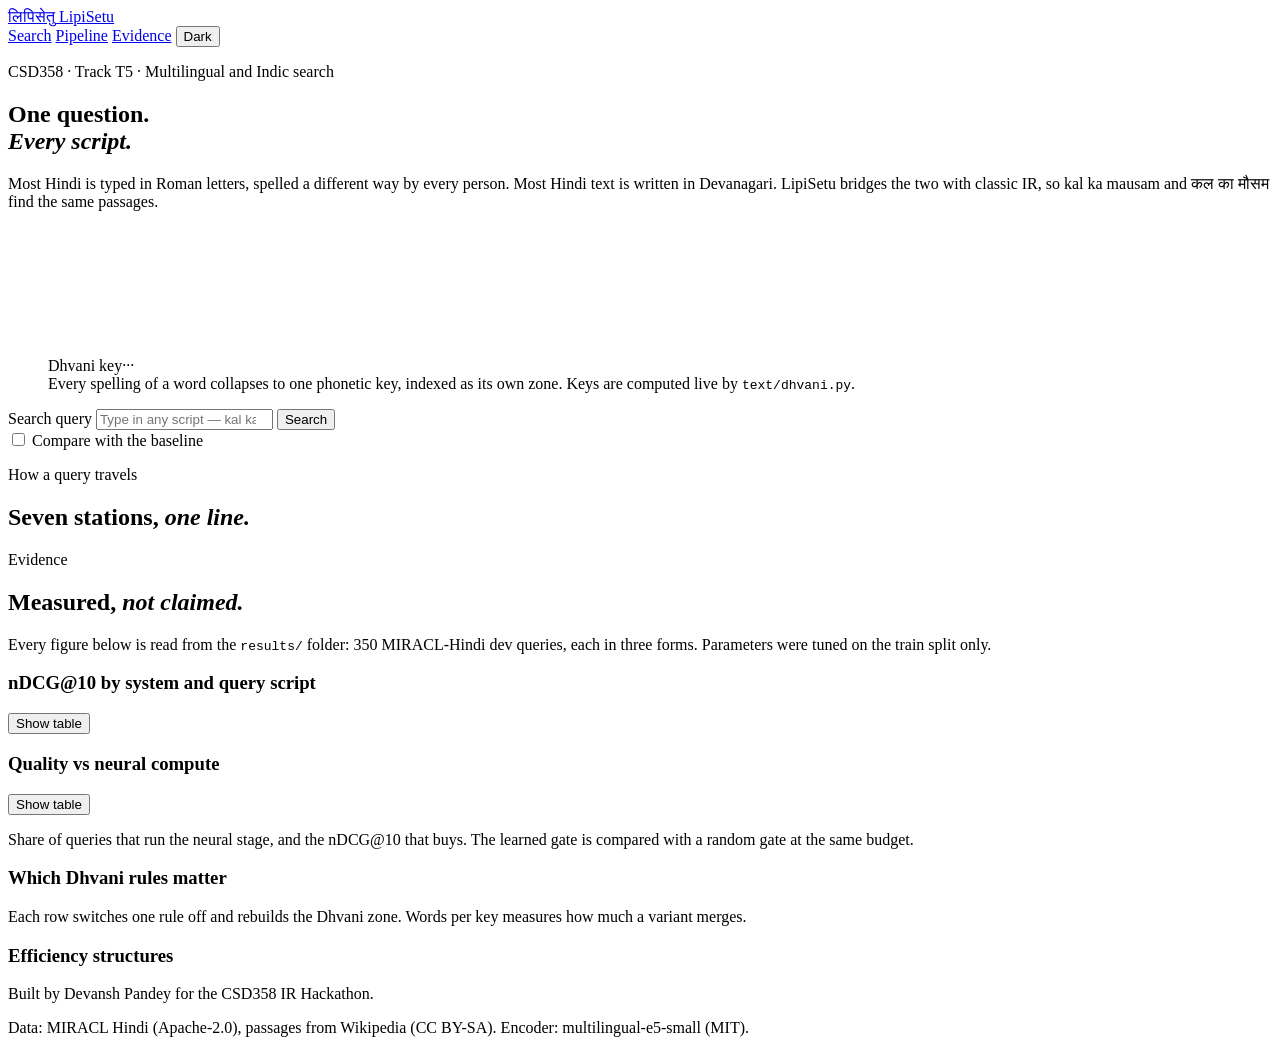
==== app/static/index.html @ 5144690f "Add web demo: FastAPI backend and search page with pipeline trace and evidence" ====
<!doctype html>
<html lang="en">
<head>
  <meta charset="utf-8">
  <meta name="viewport" content="width=device-width, initial-scale=1">
  <title>LipiSetu · Script-invariant Hindi search</title>
  <meta name="description" content="One question, every script. A Hindi search engine that returns the same passages for Devanagari, Roman and code-mixed queries.">
  <link rel="preconnect" href="https://fonts.googleapis.com">
  <link rel="preconnect" href="https://fonts.gstatic.com" crossorigin>
  <link href="https://fonts.googleapis.com/css2?family=Fraunces:ital,opsz,wght@0,9..144,400;0,9..144,500;1,9..144,400&family=Inter:wght@400;500;600&family=JetBrains+Mono:wght@400;500&family=Noto+Sans+Devanagari:wght@400;500;600&family=Tiro+Devanagari+Hindi&display=swap" rel="stylesheet">
  <link rel="stylesheet" href="/static/style.css">
</head>
<body>
  <header class="topbar">
    <div class="wrap topbar-inner">
      <a class="wordmark" href="#top" aria-label="LipiSetu home">
        <span class="wordmark-deva" lang="hi">लिपिसेतु</span>
        <span class="wordmark-latin">LipiSetu</span>
      </a>
      <nav class="nav" aria-label="Sections">
        <a href="#search">Search</a>
        <a href="#pipeline">Pipeline</a>
        <a href="#evidence">Evidence</a>
        <button class="theme-toggle" id="themeToggle" type="button" aria-label="Toggle dark mode">
          <span class="theme-dot"></span><span id="themeLabel">Dark</span>
        </button>
      </nav>
    </div>
  </header>

  <main id="top">
    <section class="hero wrap">
      <p class="kicker">CSD358 · Track T5 · Multilingual and Indic search</p>
      <h1>One question.<br><em>Every script.</em></h1>
      <p class="lede">Most Hindi is typed in Roman letters, spelled a different way by every person. Most Hindi text is written in Devanagari. LipiSetu bridges the two with classic IR, so <span class="mono-inline">kal ka mausam</span> and <span lang="hi">कल का मौसम</span> find the same passages.</p>

      <figure class="bridge" aria-label="Different spellings mapping to one Dhvani key">
        <div class="bridge-words" id="bridgeWords"></div>
        <svg class="bridge-lines" id="bridgeLines" viewBox="0 0 600 64" preserveAspectRatio="none" aria-hidden="true"></svg>
        <div class="bridge-key"><span class="bridge-key-label">Dhvani key</span><span class="bridge-key-value" id="bridgeKey">···</span></div>
        <figcaption>Every spelling of a word collapses to one phonetic key, indexed as its own zone. Keys are computed live by <code>text/dhvani.py</code>.</figcaption>
      </figure>
    </section>

    <section class="search-section" id="search">
      <div class="wrap">
        <form class="search-form" id="searchForm" autocomplete="off">
          <label class="visually-hidden" for="query">Search query</label>
          <input id="query" name="q" type="search" placeholder="Type in any script — kal ka mausam, भारत का संविधान, congress party ka leader" spellcheck="false">
          <button type="submit" class="search-button">Search</button>
        </form>
        <div class="examples" id="examples" aria-label="Example queries"></div>
        <div class="controls">
          <div class="segmented" id="systemPicker" role="radiogroup" aria-label="Ranking system"></div>
          <label class="compare-toggle"><input type="checkbox" id="compareToggle"> Compare with the baseline</label>
        </div>
      </div>
    </section>

    <section class="results-section wrap" id="resultsSection" hidden>
      <div class="consistency" id="consistency" hidden></div>
      <div class="results-grid">
        <div class="results-columns" id="resultsColumns"></div>
        <aside class="trace" id="trace" aria-label="How this query was processed"></aside>
      </div>
    </section>

    <section class="pipeline-section" id="pipeline">
      <div class="wrap">
        <p class="kicker">How a query travels</p>
        <h2>Seven stations, <em>one line.</em></h2>
        <ol class="line" id="line"></ol>
      </div>
    </section>

    <section class="evidence-section" id="evidence">
      <div class="wrap">
        <p class="kicker">Evidence</p>
        <h2>Measured, <em>not claimed.</em></h2>
        <p class="section-note" id="evidenceNote">Every figure below is read from the <code>results/</code> folder: 350 MIRACL-Hindi dev queries, each in three forms. Parameters were tuned on the train split only.</p>
        <div class="tiles" id="tiles"></div>

        <div class="figure-block">
          <div class="figure-head">
            <h3>nDCG@10 by system and query script</h3>
            <button type="button" class="link-button" data-table="chartSystemsTable">Show table</button>
          </div>
          <div class="legend" id="systemsLegend"></div>
          <div class="chart" id="chartSystems"></div>
          <div class="table-wrap" id="chartSystemsTable" hidden></div>
        </div>

        <div class="figure-block">
          <div class="figure-head">
            <h3>Quality vs neural compute</h3>
            <button type="button" class="link-button" data-table="chartBudgetTable">Show table</button>
          </div>
          <p class="figure-note">Share of queries that run the neural stage, and the nDCG@10 that buys. The learned gate is compared with a random gate at the same budget.</p>
          <div class="legend" id="budgetLegend"></div>
          <div class="chart" id="chartBudget"></div>
          <div class="table-wrap" id="chartBudgetTable" hidden></div>
        </div>

        <div class="figure-block">
          <div class="figure-head"><h3>Which Dhvani rules matter</h3></div>
          <p class="figure-note">Each row switches one rule off and rebuilds the Dhvani zone. Words per key measures how much a variant merges.</p>
          <div class="table-wrap" id="ablationTable"></div>
        </div>

        <div class="figure-block">
          <div class="figure-head"><h3>Efficiency structures</h3></div>
          <div class="table-wrap" id="efficiencyTable"></div>
        </div>
      </div>
    </section>
  </main>

  <footer class="footer">
    <div class="wrap footer-inner">
      <p>Built by Devansh Pandey for the CSD358 IR Hackathon.</p>
      <p class="muted">Data: MIRACL Hindi (Apache-2.0), passages from Wikipedia (CC BY-SA). Encoder: multilingual-e5-small (MIT).</p>
    </div>
  </footer>

  <div class="tooltip" id="tooltip" role="tooltip" hidden></div>
  <script src="/static/app.js"></script>
</body>
</html>
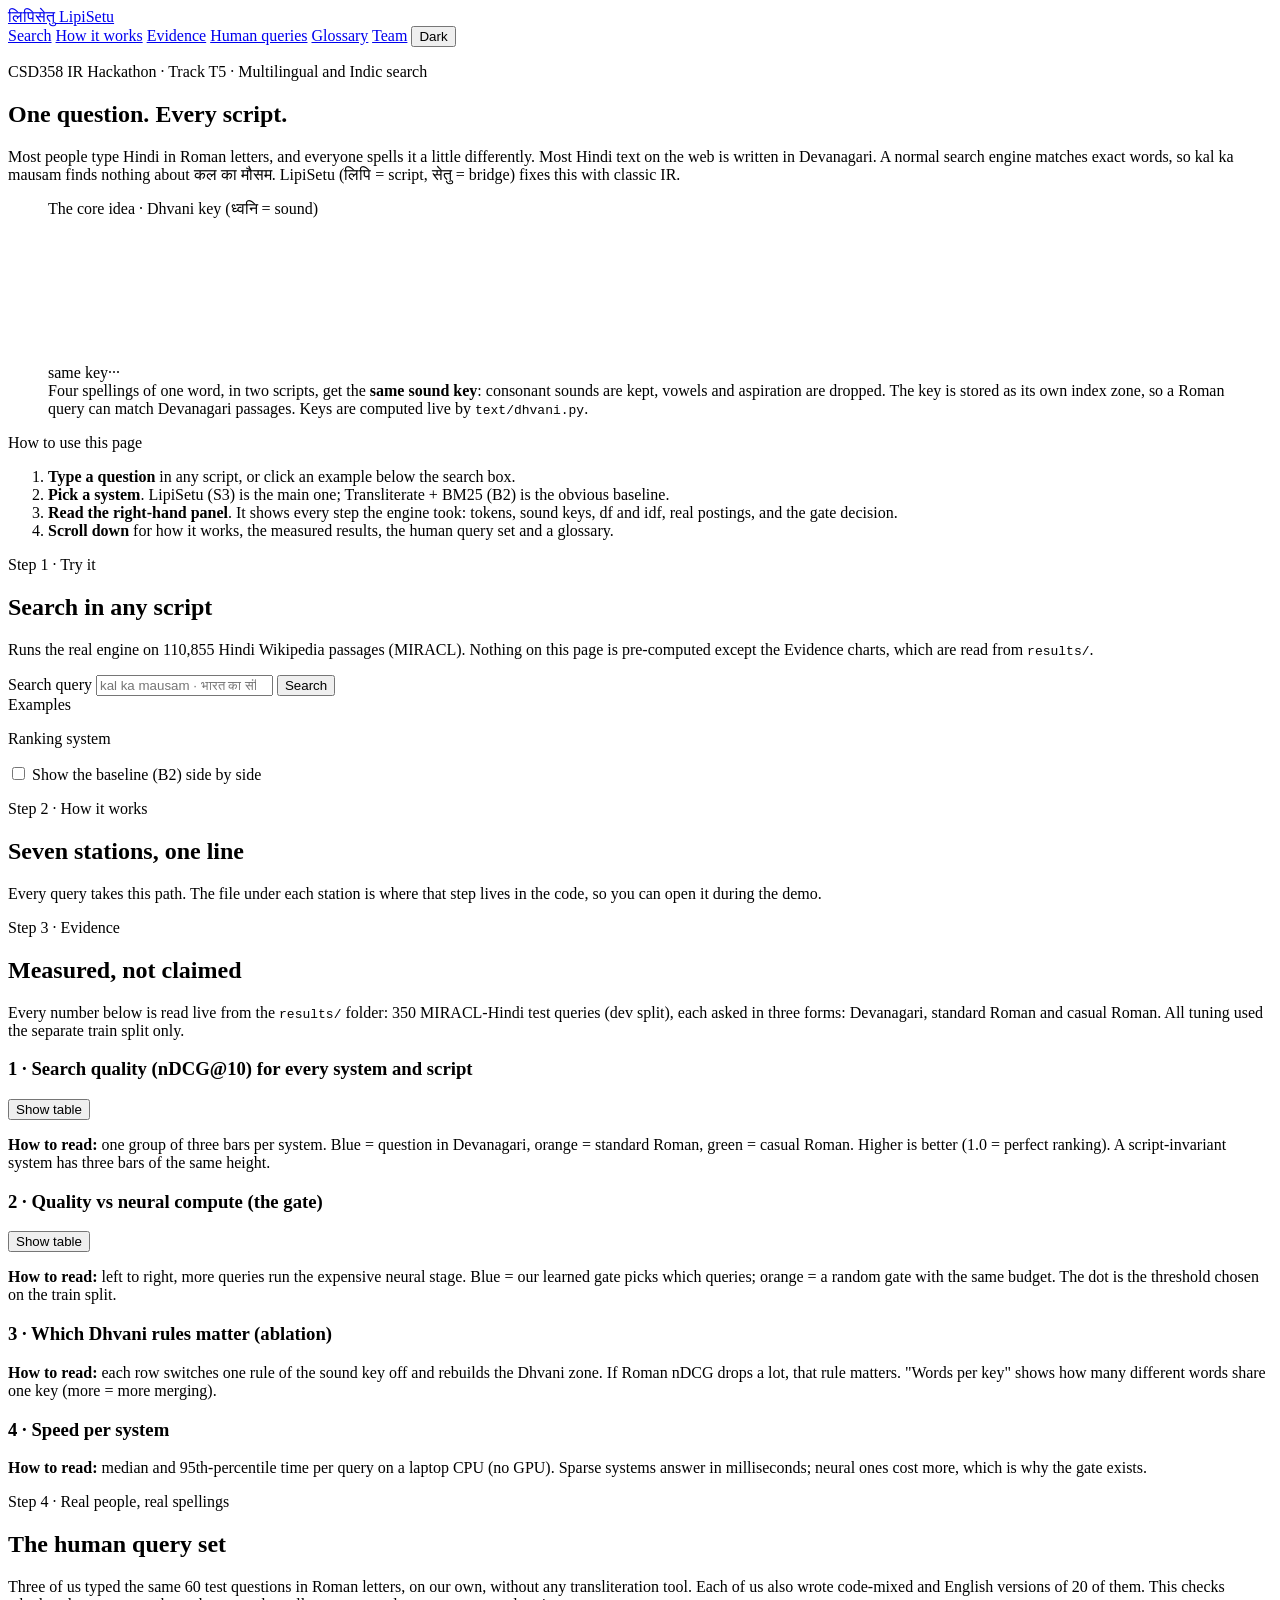
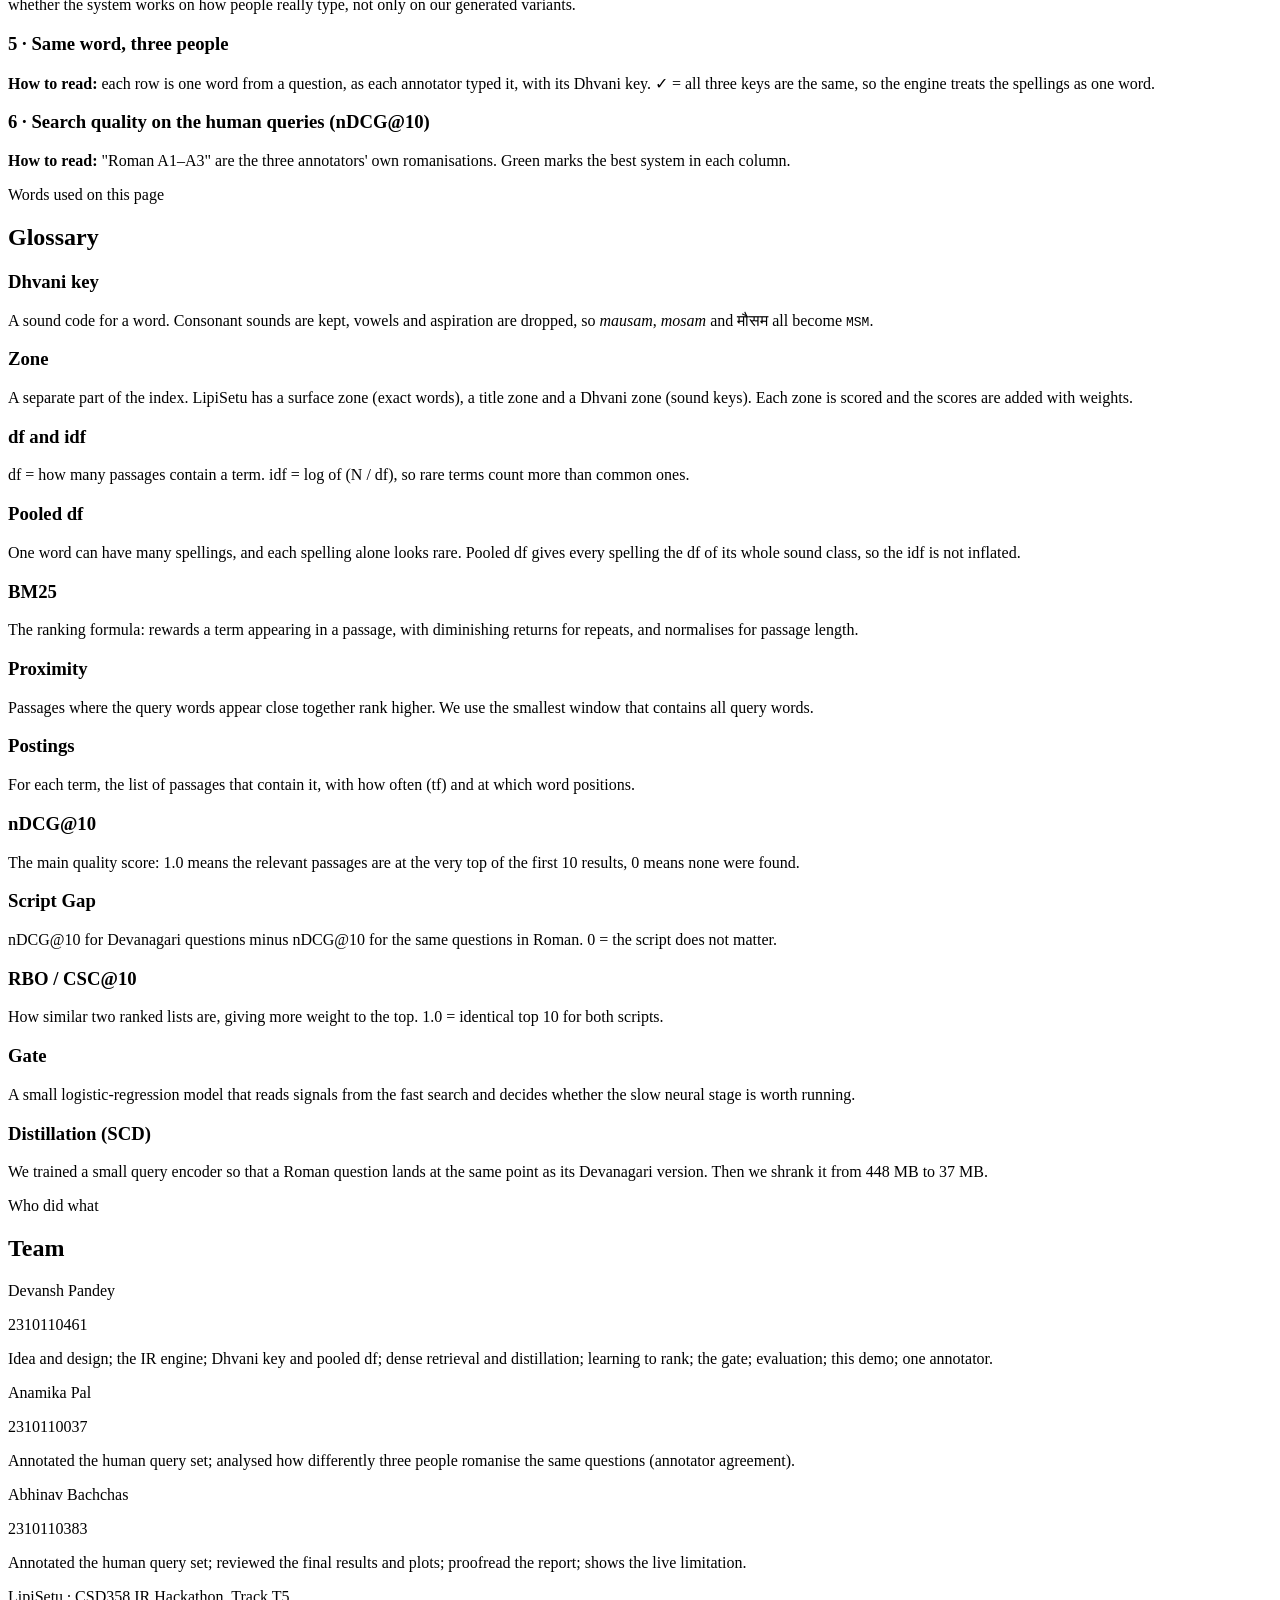
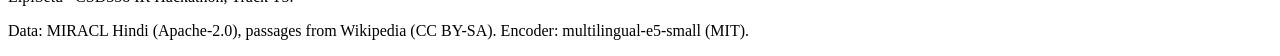
==== commit 5ee8e537: "Redesign demo page (fonts, explanations, human-set and team sections); fill work division; detailed " ====
--- a/app/static/index.html
+++ b/app/static/index.html
@@ -7,8 +7,8 @@
   <meta name="description" content="One question, every script. A Hindi search engine that returns the same passages for Devanagari, Roman and code-mixed queries.">
   <link rel="preconnect" href="https://fonts.googleapis.com">
   <link rel="preconnect" href="https://fonts.gstatic.com" crossorigin>
-  <link href="https://fonts.googleapis.com/css2?family=Fraunces:ital,opsz,wght@0,9..144,400;0,9..144,500;1,9..144,400&family=Inter:wght@400;500;600&family=JetBrains+Mono:wght@400;500&family=Noto+Sans+Devanagari:wght@400;500;600&family=Tiro+Devanagari+Hindi&display=swap" rel="stylesheet">
-  <link rel="stylesheet" href="/static/style.css">
+  <link href="https://fonts.googleapis.com/css2?family=Poppins:wght@400;500;600;700&family=Hind:wght@400;500;600&family=IBM+Plex+Mono:wght@400;500&display=swap" rel="stylesheet">
+  <link rel="stylesheet" href="/static/style.css?v=3">
 </head>
 <body>
   <header class="topbar">
@@ -19,8 +19,11 @@
       </a>
       <nav class="nav" aria-label="Sections">
         <a href="#search">Search</a>
-        <a href="#pipeline">Pipeline</a>
+        <a href="#pipeline">How it works</a>
         <a href="#evidence">Evidence</a>
+        <a href="#human">Human queries</a>
+        <a href="#glossary">Glossary</a>
+        <a href="#team">Team</a>
         <button class="theme-toggle" id="themeToggle" type="button" aria-label="Toggle dark mode">
           <span class="theme-dot"></span><span id="themeLabel">Dark</span>
         </button>
@@ -29,87 +32,208 @@
   </header>
 
   <main id="top">
+    <!-- 1. The problem -->
     <section class="hero wrap">
-      <p class="kicker">CSD358 · Track T5 · Multilingual and Indic search</p>
-      <h1>One question.<br><em>Every script.</em></h1>
-      <p class="lede">Most Hindi is typed in Roman letters, spelled a different way by every person. Most Hindi text is written in Devanagari. LipiSetu bridges the two with classic IR, so <span class="mono-inline">kal ka mausam</span> and <span lang="hi">कल का मौसम</span> find the same passages.</p>
-
-      <figure class="bridge" aria-label="Different spellings mapping to one Dhvani key">
-        <div class="bridge-words" id="bridgeWords"></div>
-        <svg class="bridge-lines" id="bridgeLines" viewBox="0 0 600 64" preserveAspectRatio="none" aria-hidden="true"></svg>
-        <div class="bridge-key"><span class="bridge-key-label">Dhvani key</span><span class="bridge-key-value" id="bridgeKey">···</span></div>
-        <figcaption>Every spelling of a word collapses to one phonetic key, indexed as its own zone. Keys are computed live by <code>text/dhvani.py</code>.</figcaption>
-      </figure>
-    </section>
-
+      <p class="kicker">CSD358 IR Hackathon · Track T5 · Multilingual and Indic search</p>
+      <h1>One question. <span class="accent">Every script.</span></h1>
+      <p class="lede">Most people type Hindi in Roman letters, and everyone spells it a little differently. Most Hindi text on the web is written in Devanagari. A normal search engine matches exact words, so <span class="mono-inline">kal ka mausam</span> finds nothing about <span lang="hi">कल का मौसम</span>. LipiSetu (लिपि = script, सेतु = bridge) fixes this with classic IR.</p>
+
+      <div class="hero-grid">
+        <figure class="bridge" aria-label="Different spellings mapping to one Dhvani key">
+          <p class="card-label">The core idea · Dhvani key (ध्वनि = sound)</p>
+          <div class="bridge-words" id="bridgeWords"></div>
+          <svg class="bridge-lines" id="bridgeLines" viewBox="0 0 600 64" preserveAspectRatio="none" aria-hidden="true"></svg>
+          <div class="bridge-key"><span class="bridge-key-label">same key</span><span class="bridge-key-value" id="bridgeKey">···</span></div>
+          <figcaption>Four spellings of one word, in two scripts, get the <b>same sound key</b>: consonant sounds are kept, vowels and aspiration are dropped. The key is stored as its own index zone, so a Roman query can match Devanagari passages. Keys are computed live by <code>text/dhvani.py</code>.</figcaption>
+        </figure>
+
+        <div class="howto">
+          <p class="card-label">How to use this page</p>
+          <ol class="howto-steps">
+            <li><b>Type a question</b> in any script, or click an example below the search box.</li>
+            <li><b>Pick a system</b>. LipiSetu (S3) is the main one; Transliterate + BM25 (B2) is the obvious baseline.</li>
+            <li><b>Read the right-hand panel</b>. It shows every step the engine took: tokens, sound keys, df and idf, real postings, and the gate decision.</li>
+            <li><b>Scroll down</b> for how it works, the measured results, the human query set and a glossary.</li>
+          </ol>
+        </div>
+      </div>
+    </section>
+
+    <!-- 2. Live search -->
     <section class="search-section" id="search">
       <div class="wrap">
+        <div class="section-head">
+          <p class="kicker">Step 1 · Try it</p>
+          <h2>Search in any script</h2>
+          <p class="section-note">Runs the real engine on 110,855 Hindi Wikipedia passages (MIRACL). Nothing on this page is pre-computed except the Evidence charts, which are read from <code>results/</code>.</p>
+        </div>
         <form class="search-form" id="searchForm" autocomplete="off">
           <label class="visually-hidden" for="query">Search query</label>
-          <input id="query" name="q" type="search" placeholder="Type in any script — kal ka mausam, भारत का संविधान, congress party ka leader" spellcheck="false">
+          <input id="query" name="q" type="search" placeholder="kal ka mausam · भारत का संविधान · congress party ka leader" spellcheck="false">
           <button type="submit" class="search-button">Search</button>
         </form>
-        <div class="examples" id="examples" aria-label="Example queries"></div>
+        <div class="examples-row"><span class="examples-label">Examples</span><div class="examples" id="examples" aria-label="Example queries"></div></div>
         <div class="controls">
-          <div class="segmented" id="systemPicker" role="radiogroup" aria-label="Ranking system"></div>
-          <label class="compare-toggle"><input type="checkbox" id="compareToggle"> Compare with the baseline</label>
-        </div>
+          <div>
+            <p class="control-label">Ranking system</p>
+            <div class="segmented" id="systemPicker" role="radiogroup" aria-label="Ranking system"></div>
+          </div>
+          <label class="compare-toggle"><input type="checkbox" id="compareToggle"> Show the baseline (B2) side by side</label>
+        </div>
+        <div class="system-info" id="systemInfo" aria-live="polite"></div>
       </div>
     </section>
 
     <section class="results-section wrap" id="resultsSection" hidden>
       <div class="consistency" id="consistency" hidden></div>
       <div class="results-grid">
-        <div class="results-columns" id="resultsColumns"></div>
+        <div>
+          <div class="read-guide" id="readGuide">
+            <b>How to read a result:</b> the title and passage are from Wikipedia; <span class="hit">highlighted</span> words matched your query (directly or through their sound key). The coloured bar splits the score into its parts:
+            <span><span class="swatch" style="background:var(--series-1)"></span>exact-word BM25</span>
+            <span><span class="swatch" style="background:var(--series-2)"></span>Dhvani (sound) zone</span>
+            <span><span class="swatch" style="background:var(--series-3)"></span>title + proximity</span>
+          </div>
+          <div class="results-columns" id="resultsColumns"></div>
+        </div>
         <aside class="trace" id="trace" aria-label="How this query was processed"></aside>
       </div>
     </section>
 
+    <!-- 3. How it works -->
     <section class="pipeline-section" id="pipeline">
       <div class="wrap">
-        <p class="kicker">How a query travels</p>
-        <h2>Seven stations, <em>one line.</em></h2>
+        <div class="section-head">
+          <p class="kicker">Step 2 · How it works</p>
+          <h2>Seven stations, one line</h2>
+          <p class="section-note">Every query takes this path. The file under each station is where that step lives in the code, so you can open it during the demo.</p>
+        </div>
         <ol class="line" id="line"></ol>
       </div>
     </section>
 
+    <!-- 4. Evidence -->
     <section class="evidence-section" id="evidence">
       <div class="wrap">
-        <p class="kicker">Evidence</p>
-        <h2>Measured, <em>not claimed.</em></h2>
-        <p class="section-note" id="evidenceNote">Every figure below is read from the <code>results/</code> folder: 350 MIRACL-Hindi dev queries, each in three forms. Parameters were tuned on the train split only.</p>
+        <div class="section-head">
+          <p class="kicker">Step 3 · Evidence</p>
+          <h2>Measured, not claimed</h2>
+          <p class="section-note" id="evidenceNote">Every number below is read live from the <code>results/</code> folder: 350 MIRACL-Hindi test queries (dev split), each asked in three forms: Devanagari, standard Roman and casual Roman. All tuning used the separate train split only.</p>
+        </div>
         <div class="tiles" id="tiles"></div>
 
         <div class="figure-block">
           <div class="figure-head">
-            <h3>nDCG@10 by system and query script</h3>
+            <h3>1 · Search quality (nDCG@10) for every system and script</h3>
             <button type="button" class="link-button" data-table="chartSystemsTable">Show table</button>
           </div>
+          <p class="figure-note"><b>How to read:</b> one group of three bars per system. Blue = question in Devanagari, orange = standard Roman, green = casual Roman. Higher is better (1.0 = perfect ranking). A script-invariant system has three bars of the same height.</p>
           <div class="legend" id="systemsLegend"></div>
           <div class="chart" id="chartSystems"></div>
+          <p class="takeaway" id="takeawaySystems"></p>
           <div class="table-wrap" id="chartSystemsTable" hidden></div>
         </div>
 
         <div class="figure-block">
           <div class="figure-head">
-            <h3>Quality vs neural compute</h3>
+            <h3>2 · Quality vs neural compute (the gate)</h3>
             <button type="button" class="link-button" data-table="chartBudgetTable">Show table</button>
           </div>
-          <p class="figure-note">Share of queries that run the neural stage, and the nDCG@10 that buys. The learned gate is compared with a random gate at the same budget.</p>
+          <p class="figure-note"><b>How to read:</b> left to right, more queries run the expensive neural stage. Blue = our learned gate picks which queries; orange = a random gate with the same budget. The dot is the threshold chosen on the train split.</p>
           <div class="legend" id="budgetLegend"></div>
           <div class="chart" id="chartBudget"></div>
+          <p class="takeaway" id="takeawayBudget"></p>
           <div class="table-wrap" id="chartBudgetTable" hidden></div>
         </div>
 
         <div class="figure-block">
-          <div class="figure-head"><h3>Which Dhvani rules matter</h3></div>
-          <p class="figure-note">Each row switches one rule off and rebuilds the Dhvani zone. Words per key measures how much a variant merges.</p>
+          <div class="figure-head"><h3>3 · Which Dhvani rules matter (ablation)</h3></div>
+          <p class="figure-note"><b>How to read:</b> each row switches one rule of the sound key off and rebuilds the Dhvani zone. If Roman nDCG drops a lot, that rule matters. "Words per key" shows how many different words share one key (more = more merging).</p>
           <div class="table-wrap" id="ablationTable"></div>
-        </div>
-
-        <div class="figure-block">
-          <div class="figure-head"><h3>Efficiency structures</h3></div>
+          <p class="takeaway" id="takeawayAblation"></p>
+        </div>
+
+        <div class="figure-block">
+          <div class="figure-head"><h3>4 · Speed per system</h3></div>
+          <p class="figure-note"><b>How to read:</b> median and 95th-percentile time per query on a laptop CPU (no GPU). Sparse systems answer in milliseconds; neural ones cost more, which is why the gate exists.</p>
           <div class="table-wrap" id="efficiencyTable"></div>
+          <p class="takeaway" id="takeawayEfficiency"></p>
+        </div>
+      </div>
+    </section>
+
+    <!-- 5. Human query set -->
+    <section class="human-section" id="human">
+      <div class="wrap">
+        <div class="section-head">
+          <p class="kicker">Step 4 · Real people, real spellings</p>
+          <h2>The human query set</h2>
+          <p class="section-note">Three of us typed the same 60 test questions in Roman letters, on our own, without any transliteration tool. Each of us also wrote code-mixed and English versions of 20 of them. This checks whether the system works on how people really type, not only on our generated variants.</p>
+        </div>
+        <div class="tiles" id="humanTiles"></div>
+
+        <div class="figure-block">
+          <div class="figure-head"><h3>5 · Same word, three people</h3></div>
+          <p class="figure-note"><b>How to read:</b> each row is one word from a question, as each annotator typed it, with its Dhvani key. ✓ = all three keys are the same, so the engine treats the spellings as one word.</p>
+          <div class="table-wrap" id="wordExamples"></div>
+        </div>
+
+        <div class="figure-block">
+          <div class="figure-head"><h3>6 · Search quality on the human queries (nDCG@10)</h3></div>
+          <p class="figure-note"><b>How to read:</b> "Roman A1–A3" are the three annotators' own romanisations. Green marks the best system in each column.</p>
+          <div class="table-wrap" id="humanTable"></div>
+          <p class="takeaway" id="takeawayHuman"></p>
+        </div>
+      </div>
+    </section>
+
+    <!-- 6. Glossary -->
+    <section class="glossary-section" id="glossary">
+      <div class="wrap">
+        <div class="section-head">
+          <p class="kicker">Words used on this page</p>
+          <h2>Glossary</h2>
+        </div>
+        <div class="glossary">
+          <div class="term"><h3>Dhvani key</h3><p>A sound code for a word. Consonant sounds are kept, vowels and aspiration are dropped, so <i>mausam</i>, <i>mosam</i> and <span lang="hi">मौसम</span> all become <code>MSM</code>.</p></div>
+          <div class="term"><h3>Zone</h3><p>A separate part of the index. LipiSetu has a surface zone (exact words), a title zone and a Dhvani zone (sound keys). Each zone is scored and the scores are added with weights.</p></div>
+          <div class="term"><h3>df and idf</h3><p>df = how many passages contain a term. idf = log of (N / df), so rare terms count more than common ones.</p></div>
+          <div class="term"><h3>Pooled df</h3><p>One word can have many spellings, and each spelling alone looks rare. Pooled df gives every spelling the df of its whole sound class, so the idf is not inflated.</p></div>
+          <div class="term"><h3>BM25</h3><p>The ranking formula: rewards a term appearing in a passage, with diminishing returns for repeats, and normalises for passage length.</p></div>
+          <div class="term"><h3>Proximity</h3><p>Passages where the query words appear close together rank higher. We use the smallest window that contains all query words.</p></div>
+          <div class="term"><h3>Postings</h3><p>For each term, the list of passages that contain it, with how often (tf) and at which word positions.</p></div>
+          <div class="term"><h3>nDCG@10</h3><p>The main quality score: 1.0 means the relevant passages are at the very top of the first 10 results, 0 means none were found.</p></div>
+          <div class="term"><h3>Script Gap</h3><p>nDCG@10 for Devanagari questions minus nDCG@10 for the same questions in Roman. 0 = the script does not matter.</p></div>
+          <div class="term"><h3>RBO / CSC@10</h3><p>How similar two ranked lists are, giving more weight to the top. 1.0 = identical top 10 for both scripts.</p></div>
+          <div class="term"><h3>Gate</h3><p>A small logistic-regression model that reads signals from the fast search and decides whether the slow neural stage is worth running.</p></div>
+          <div class="term"><h3>Distillation (SCD)</h3><p>We trained a small query encoder so that a Roman question lands at the same point as its Devanagari version. Then we shrank it from 448 MB to 37 MB.</p></div>
+        </div>
+      </div>
+    </section>
+
+    <!-- 7. Team -->
+    <section class="team-section" id="team">
+      <div class="wrap">
+        <div class="section-head">
+          <p class="kicker">Who did what</p>
+          <h2>Team</h2>
+        </div>
+        <div class="team">
+          <div class="member">
+            <p class="member-name">Devansh Pandey</p>
+            <p class="member-roll">2310110461</p>
+            <p>Idea and design; the IR engine; Dhvani key and pooled df; dense retrieval and distillation; learning to rank; the gate; evaluation; this demo; one annotator.</p>
+          </div>
+          <div class="member">
+            <p class="member-name">Anamika Pal</p>
+            <p class="member-roll">2310110037</p>
+            <p>Annotated the human query set; analysed how differently three people romanise the same questions (annotator agreement).</p>
+          </div>
+          <div class="member">
+            <p class="member-name">Abhinav Bachchas</p>
+            <p class="member-roll">2310110383</p>
+            <p>Annotated the human query set; reviewed the final results and plots; proofread the report; shows the live limitation.</p>
+          </div>
         </div>
       </div>
     </section>
@@ -117,12 +241,12 @@
 
   <footer class="footer">
     <div class="wrap footer-inner">
-      <p>Built by Devansh Pandey for the CSD358 IR Hackathon.</p>
+      <p>LipiSetu · CSD358 IR Hackathon, Track T5.</p>
       <p class="muted">Data: MIRACL Hindi (Apache-2.0), passages from Wikipedia (CC BY-SA). Encoder: multilingual-e5-small (MIT).</p>
     </div>
   </footer>
 
   <div class="tooltip" id="tooltip" role="tooltip" hidden></div>
-  <script src="/static/app.js"></script>
+  <script src="/static/app.js?v=3"></script>
 </body>
 </html>
